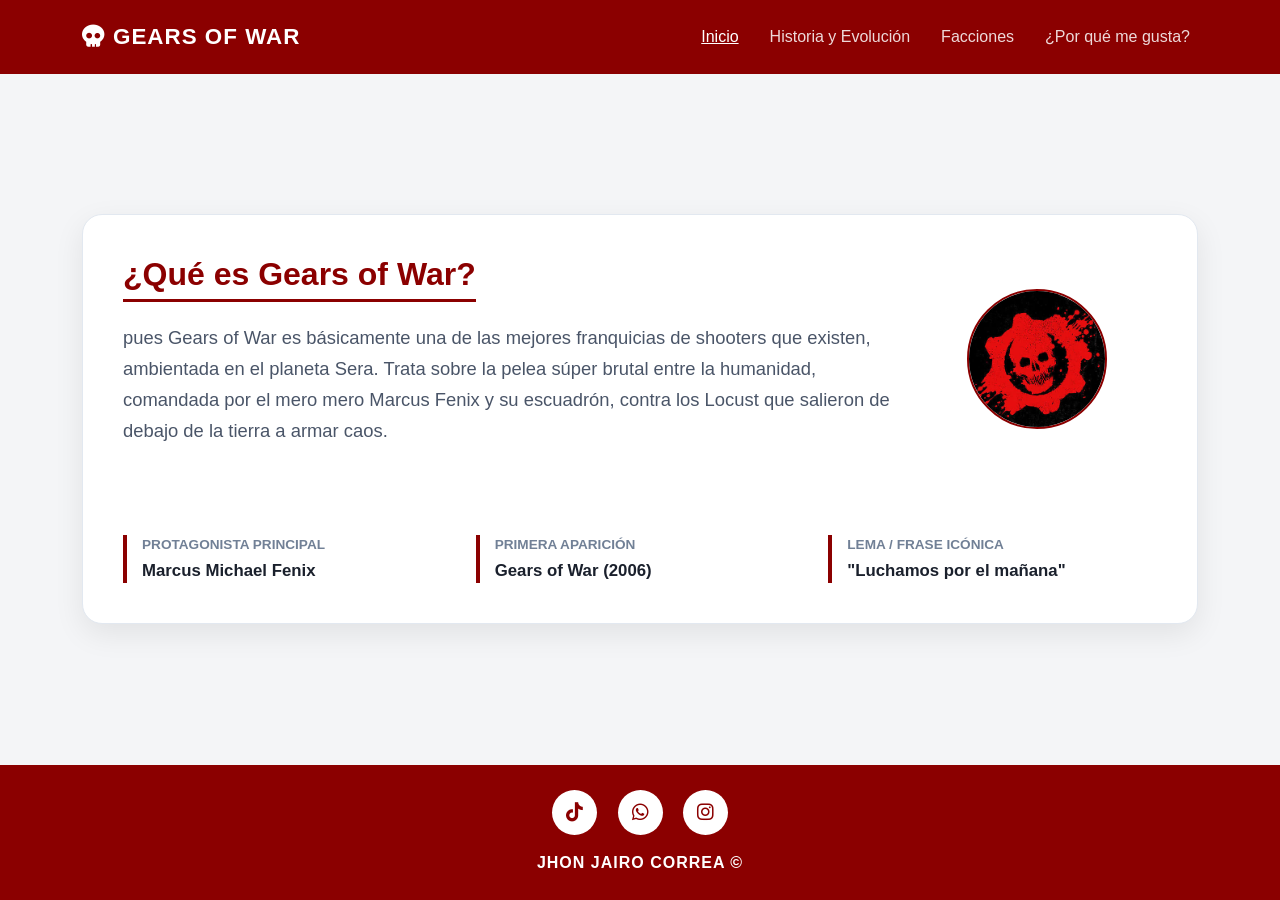
==== index.html @ ebf710ac "Add files via upload" ====
<!DOCTYPE html> 
<html lang="es"> 
<head>
    <meta charset="UTF-8"> 
    <meta name="viewport" content="width=device-width, initial-scale=1.0"> <!--lo use para que el respondivo de adapte alos dispositivos moviles-->
    <title>Gears of War - Inicio</title> 
    <link href="https://cdn.jsdelivr.net/npm/bootstrap@5.3.0/dist/css/bootstrap.min.css" rel="stylesheet"> <!--con el podemos caragar el diseño por asi decirlo base de bootrstap-->
    <link rel="stylesheet" href="https://cdnjs.cloudflare.com/ajax/libs/font-awesome/6.4.0/css/all.min.css"> <!--con el podemos caragar muchos iconos como en este caso el de la calavera del Gears-->
    <link rel="stylesheet" href="css/yo_resuelvo.css"> <!--conectamos  nuestro archivo de estilos en este caso yo resuelvo-->
</head>
<body>
    <!--la etiqueta nav la desiganos para el encabezado de nuestra pagina o mas sensillo seria el menu superiror de nuestra pagina web-->
    <nav class="navbar navbar-expand-lg navbar-custom"> <!-- barra roja superior de la pagina-->
        <div class="container"> <!--centramos el contenido de la pagian web-->
            <a class="navbar-brand" href="index.html"><i class="fa-solid fa-skull me-2"></i>GEARS OF WAR</a> <!--logo del gears y su nombre-->
            <div class="navbar-nav ms-auto flex-row"> <!--con el agrpamos todas las opciones ala derecha-->
                <a class="nav-link active" href="index.html">Inicio</a> <!--son hipervinculos o  mas breve botón para ir al Inicio -->
                <a class="nav-link" href="historia.html">Historia y Evolución</a> <!--son hipervinculos o  mas breve botón de Historia -->
                <a class="nav-link" href="facciones.html">Facciones</a> <!--son hipervinculos o  mas breve botón de Facciones -->
                <a class="nav-link" href="porque.html">¿Por qué me gusta?</a> <!--son hipervinculos o  mas breve botón con tu opinión -->
            </div>
        </div>
    </nav>
    <div class="container"> <!--con conatiner creamos un contenedor en medio de nuestra pagina web donde vamos arganizar nuestra informacion-->
        <div class="tarjeta-principal"> <!--la tarjeta blanca redondiada asi me acuerdo :/-->
            <div class="row align-items-center"> <!--con el organizamos el texto y  la iamgen en una sola fila-->
                <div class="col-lg-9"> <!-- Ocupa casi todo el espacio para el texto -->
                    <h1 class="titulo-tarjeta">¿Qué es Gears of War?</h1> <!--el titulo principal de nuestro contenedor-->
                    <p class="parrafo-tarjeta"> <!--el parrafo de nuestro contenedor-->
                        pues Gears of War es básicamente una de las mejores franquicias de shooters que existen, ambientada en el planeta Sera. Trata sobre la pelea súper brutal entre la humanidad, comandada por el mero mero Marcus Fenix y su escuadrón, contra los Locust que salieron de debajo de la tierra a armar caos.
                    </p>
                </div>
                <div class="col-lg-3 text-center mt-4 mt-lg-0"> <!--espacio mas pequeño para el logo asia la derecha-->
                    <div class="icono-circular"> <!--designamos por asi decirlo el formato de la imagen este caso seria un circulo para el logo-->
                        <img src="img/crimsom logo.jpg" alt="Crimson Omen Logo"> <!-- Foto del logo del juego -->
                    </div>
                </div>
            </div>
            <!--los tres bloques con  datso curiosos-->
            <div class="row mt-5 g-4"> <!--fila con un espacio asi arriba-->  
                <div class="col-md-4"> <!--en este caso se manejara por colummnas en este caso esta seria la primera-->
                    <div class="linea-bloque"> <!--designamos una linea izquierada  de color rojo esto lo -->
                        <p class="titulo-bloque">Protagonista Principal</p> <!--damos un color grisaseo a los titulos de cada blooque-->
                        <p class="respuesta-bloque">Marcus Michael Fenix</p> <!--respuesta en negrita- -->
                    </div>
                </div>
                <div class="col-md-4">
                    <div class="linea-bloque"> 
                        <p class="titulo-bloque">Primera Aparición</p> 
                        <p class="respuesta-bloque">Gears of War (2006)</p> 
                    </div>
                </div>
                <div class="col-md-4">
                    <div class="linea-bloque"> 
                        <p class="titulo-bloque">Lema / Frase Icónica</p> 
                        <p class="respuesta-bloque">"Luchamos por el mañana"</p> 
                    </div>
                </div>
            </div>

        </div>
    </div>
    <footer class="pie-pagina"> <!--desiganamos que nuestra pie de pagina sera rojo-->
        <div class="container"> <!--continer para centrara nuestros elementos-->
            <div class="mb-3"> <!--colocamos espacios entre cada boton-->
                <a href="https://www.tiktok.com/@jh.on227?_r=1&_t=ZS-9AXCQOroF2y" class="uiverse-icon-btn"><i class="fa-brands fa-tiktok"></i></a> 
                <a href="https://web.whatsapp.com/" class="uiverse-icon-btn"><i class="fa-brands fa-whatsapp"></i></a> 
                <a href="https://www.instagram.com/jhonrbx/" class="uiverse-icon-btn"><i class="fa-brands fa-instagram"></i></a> 
            </div>
            <p class="fw-bold mb-0" style="letter-spacing: 1px;">JHON JAIRO CORREA ©</p> 
        </div>
    </footer>
    <script src="https://cdn.jsdelivr.net/npm/bootstrap@5.3.0/dist/js/bootstrap.bundle.min.js"></script> <!--las funciones de bootstrap-->
</body>
</html>
---- css/yo_resuelvo.css ----
:root {
    --brand-color: #8b0000; /* asignamos el rojo gears que usaremos en varias partes de la pagina */
    --brand-dark: #5c0000;  /* un rojo mas oscurito para cuando pasemos el cursor por los botones */
}

body {
    background-color: #f4f5f7; /* le damos un fondo gris clarito a toda la pagina */
    font-family: 'Segoe UI', Tahoma, Geneva, Verdana, sans-serif; /* la tipografia o tipo de letra que elegimos */
    min-height: 100vh; /* con esto hacemos que ocupe todo el alto de la pantalla */
    display: flex; /* lo usamos para poder acomodar bien los bloques */
    flex-direction: column; /* organizamos todo en forma de columna hacia abajo */
    justify-content: space-between; /* mandamos el menu arriba y el pie de pagina bien abajo */
}

/* el menu de arriba de nuestra pagina */
.navbar-custom {
    background-color: var(--brand-color); /* le aplicamos el color rojo gears al menu */
    padding: 15px 0; /* le damos algo de espacio arriba y abajo a la barra */
}

.navbar-brand {
    color: #ffffff !important; /* dejamos la letra blanca para el titulo Gears of War */
    font-weight: 800; /* la ponemos en negrita o mas gruesa */
    font-size: 1.4rem; /* el tamaño del texto del titulo */
    letter-spacing: 1px; /* le damos un poquito de espacio entre cada letra */
}

.nav-link {
    color: rgba(255, 255, 255, 0.85) !important; /* los botones del menu en blanco suave */
    font-weight: 500; /* el grosor normal para los enlaces */
    margin-left: 15px; /* los separamos un poco entre ellos hacia la izquierda */
}

.nav-link:hover, .nav-link.active {
    color: #ffffff !important; /* cuando pasamos el mouse o estamos en esa opcion se pone blanca brillante */
    text-decoration: underline; /* le ponemos una rayita abajo para resaltar */
}

/* el contenedor blanco del medio */
.tarjeta-principal {
    background-color: #ffffff; /* le damos fondo blanco a la tarjeta principal */
    border-radius: 20px; /* le redondeamos las esquinas a la tarjeta */
    box-shadow: 0 10px 30px rgba(0, 0, 0, 0.08); /* le metemos una sombra suave para que resalte del fondo */
    padding: 40px; /* espacio por dentro para que nada quede pegado a las orillas */
    margin-top: 40px; /* espacio para despegarla del menu */
    margin-bottom: 40px; /* espacio para despegarla del pie de pagina */
    border: 1px solid #e2e8f0; /* le ponemos un borde delgadito gris */
}

.titulo-tarjeta {
    color: var(--brand-color); /* le damos color rojo al titulo de la tarjeta */
    font-weight: 800; /* lo dejamos bien negrita */
    font-size: 2rem; /* tamaño grande para el titulo principal */
    border-bottom: 3px solid var(--brand-color); /* la linea roja que colocamos debajo del titulo */
    display: inline-block; /* con esto la linea solo mide lo que mida el texto */
    padding-bottom: 5px; /* separacion entre el texto y la linea */
    margin-bottom: 20px; /* separacion entre la linea y el parrafo de abajo */
}

.parrafo-tarjeta {
    color: #4a5568; /* un color gris oscuro para que la lectura no canse */
    font-size: 1.15rem; /* tamaño de letra ligeramente mas grande */
    line-height: 1.7; /* espacio entre renglones para que no se vea amontonado */
}

/* el formato para la foto del logo */
.icono-circular {
    width: 140px; /* ancho que le dimos al circulo */
    height: 140px; /* alto del circulo */
    border-radius: 50%; /* con el 50% lo volvemos un circulo perfecto */
    border: 2px solid var(--brand-color); /* le ponemos un borde rojo alrededor */
    display: flex; /* activamos flex para acomodar la imagen adentro */
    align-items: center; /* centramos la imagen verticalmente */
    justify-content: center; /* centramos la imagen horizontalmente */
    margin: 0 auto; /* lo centramos si se ve desde un celular */
    background-color: #fff; /* fondo blanco por si acaso */
    overflow: hidden; /* super importante esto corta todo lo que se salga del circulo */
}

.icono-circular img {
    width: 100%; /* hace que la foto ocupe todo el ancho del circulo */
    height: 100%; /* hace que la foto ocupe todo el alto del circulo */
    object-fit: cover; /* ajusta y recorta la foto para que no se deforme ni se vea estirada */
    object-position: center; /* enfocamos todo en el centro de la imagen */
}

/* los bloques de informacion de abajo */
.linea-bloque {
    border-left: 4px solid var(--brand-color); /* la linea roja vertical al lado izquierdo */
    padding-left: 15px; /* espacio entre la linea roja y el texto */
}

.titulo-bloque {
    font-size: 0.85rem; /* tamaño pequeño para los titulos de los bloques */
    font-weight: 700; /* texto en negrita */
    color: #718096; /* le damos ese tono grisaseo que nos gusto */
    text-transform: uppercase; /* con esto pasa todo a MAYUSCULAS automaticamente */
    margin-bottom: 3px; /* un pequeño espacio hacia abajo */
}

.respuesta-bloque {
    font-size: 1.05rem; /* tamaño para la respuesta destacada */
    font-weight: 700; /* texto en negrita */
    color: #1a202c; /* color casi negro para que resalte bien */
    margin: 0; /* le quitamos margenes que no necesitamos */
}

/* el pie de pagina de nuestra web */
.pie-pagina {
    background-color: var(--brand-color); /* le aplicamos el rojo al pie de pagina */
    color: #ffffff; /* texto en blanco */
    padding: 25px 0; /* alto o relleno del bloque rojo de abajo */
    text-align: center; /* centramos las redes y el nombre */
}

.uiverse-icon-btn {
    width: 45px; /* ancho de las bolitas de los iconos */
    height: 45px; /* alto de las bolitas de los iconos */
    border-radius: 50%; /* las volvemos completamente redondas */
    background-color: #ffffff; /* fondo blanco para las bolitas de uiverse */
    color: var(--brand-color); /* el icono de adentro en color rojo */
    display: inline-flex; /* para poner las bolitas una al lado de la otra */
    align-items: center; /* centramos el icono dentro de la bolita verticalmente */
    justify-content: center; /* centramos el icono dentro de la bolita horizontalmente */
    margin: 0 8px; /* espacio entre cada boton de red social */
    font-size: 1.2rem; /* tamaño del icono de la red social */
    text-decoration: none; /* le quitamos la raya de hipervinculo */
    transition: transform 0.2s ease, background-color 0.2s ease; /* animacion suave al pasar el mouse */
}

.uiverse-icon-btn:hover {
    transform: translateY(-3px); /* hace que el boton suba un poquito al pasar el cursor */
    background-color: #f0f0f0; /* cambia a un gris suavecito */
    color: var(--brand-dark); /* el icono pasa a un rojo mas oscuro */
}
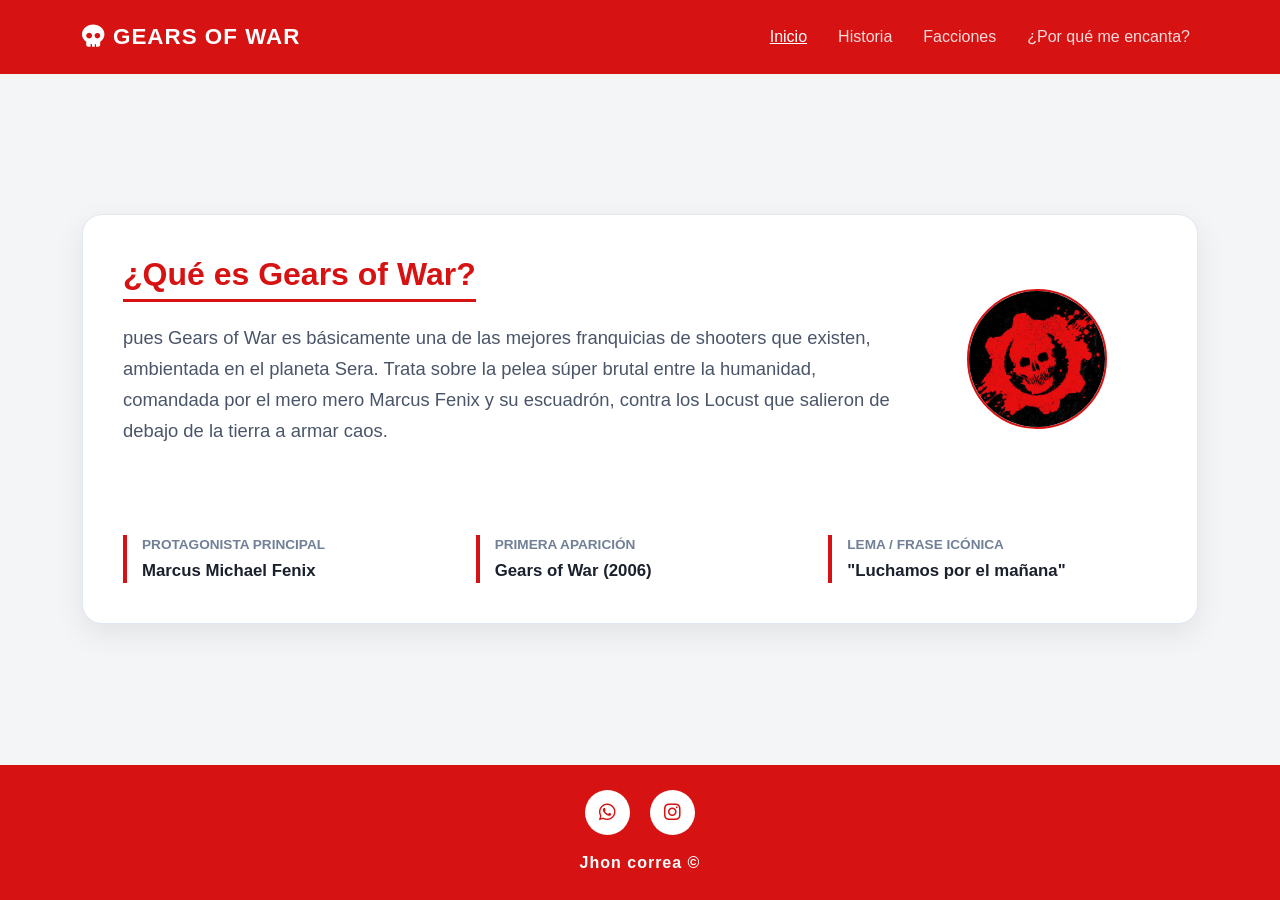
==== commit f1ebc03d: "Add files via upload" ====
--- a/index.html
+++ b/index.html
@@ -15,9 +15,9 @@
             <a class="navbar-brand" href="index.html"><i class="fa-solid fa-skull me-2"></i>GEARS OF WAR</a> <!--logo del gears y su nombre-->
             <div class="navbar-nav ms-auto flex-row"> <!--con el agrpamos todas las opciones ala derecha-->
                 <a class="nav-link active" href="index.html">Inicio</a> <!--son hipervinculos o  mas breve botón para ir al Inicio -->
-                <a class="nav-link" href="historia.html">Historia y Evolución</a> <!--son hipervinculos o  mas breve botón de Historia -->
+                <a class="nav-link" href="historia.html">Historia</a> <!--son hipervinculos o  mas breve botón de Historia -->
                 <a class="nav-link" href="facciones.html">Facciones</a> <!--son hipervinculos o  mas breve botón de Facciones -->
-                <a class="nav-link" href="porque.html">¿Por qué me gusta?</a> <!--son hipervinculos o  mas breve botón con tu opinión -->
+                <a class="nav-link" href="porque.html">¿Por qué me encanta?</a> <!--son hipervinculos o  mas breve botón con tu opinión -->
             </div>
         </div>
     </nav>
@@ -60,16 +60,15 @@
 
         </div>
     </div>
-    <footer class="pie-pagina"> <!--desiganamos que nuestra pie de pagina sera rojo-->
-        <div class="container"> <!--continer para centrara nuestros elementos-->
-            <div class="mb-3"> <!--colocamos espacios entre cada boton-->
-                <a href="https://www.tiktok.com/@jh.on227?_r=1&_t=ZS-9AXCQOroF2y" class="uiverse-icon-btn"><i class="fa-brands fa-tiktok"></i></a> 
-                <a href="https://web.whatsapp.com/" class="uiverse-icon-btn"><i class="fa-brands fa-whatsapp"></i></a> 
-                <a href="https://www.instagram.com/jhonrbx/" class="uiverse-icon-btn"><i class="fa-brands fa-instagram"></i></a> 
+   <footer class="pie-pagina"> <!-- franja roja de abajo -->
+        <div class="container"> <!-- centramos los elementos -->
+            <div class="mb-3"> <!-- espaciado para los botones de redes -->
+                <a href="https://web.whatsapp.com/" target="_blank" class="uiverse-icon-btn"><i class="fa-brands fa-whatsapp"></i></a> 
+                <a href="https://www.instagram.com/jhonrbx/" target="_blank" class="uiverse-icon-btn"><i class="fa-brands fa-instagram"></i></a> 
             </div>
-            <p class="fw-bold mb-0" style="letter-spacing: 1px;">JHON JAIRO CORREA ©</p> 
+            <p class="fw-bold mb-0" style="letter-spacing: 1px;">Jhon correa ©</p> <!-- tu nombre de autor -->
         </div>
     </footer>
-    <script src="https://cdn.jsdelivr.net/npm/bootstrap@5.3.0/dist/js/bootstrap.bundle.min.js"></script> <!--las funciones de bootstrap-->
+    <script src="https://cdn.jsdelivr.net/npm/bootstrap@5.3.0/dist/js/bootstrap.bundle.min.js"></script> <!-- las funciones de javascript de bootstrap -->
 </body>
 </html>
--- a/css/yo_resuelvo.css
+++ b/css/yo_resuelvo.css
@@ -1,6 +1,6 @@
 :root {
-    --brand-color: #8b0000; /* asignamos el rojo gears que usaremos en varias partes de la pagina */
-    --brand-dark: #5c0000;  /* un rojo mas oscurito para cuando pasemos el cursor por los botones */
+    --brand-color: #d61212; /* asignamos el rojo gears que usaremos en varias partes de la pagina */
+    --brand-dark: #400101;  /* un rojo mas oscurito para cuando pasemos el cursor por los botones */
 }
 
 body {
